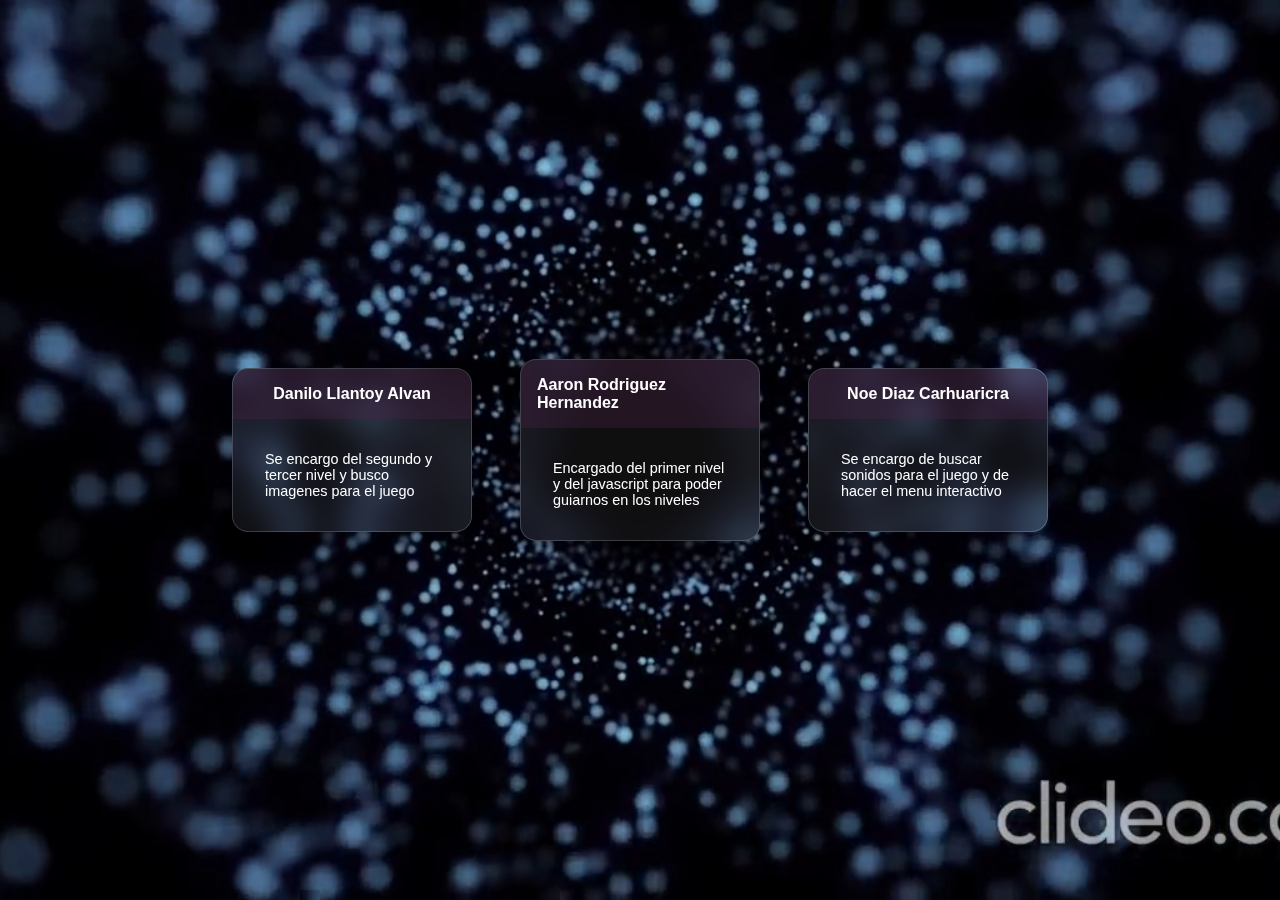
==== pages/credits.html @ 6db82391 "first commit" ====
<!DOCTYPE html>
<html lang="en">
  <head>
    <meta charset="UTF-8" />
    <meta http-equiv="X-UA-Compatible" content="IE=edge" />
    <meta name="viewport" content="width=device-width, initial-scale=1.0" />
    <title>Creditos</title>
  </head>
  <body>
    <link rel="stylesheet" href="../styles/credits-style.css" />

    <video autoplay loop muted id="videoBackground">
      <source src="../videos/credits-background.mp4" type="video/mp4" />
    </video>

    <div class="container">
      <div class="card">
        <div class="top-row background-top-row">
          <h4>Danilo Llantoy Alvan</h4>
        </div>

        <div class="content">
          <p>
            Se encargo del segundo y tercer nivel y busco imagenes para el juego
          </p>
        </div>
      </div>

      <div class="card">
        <div class="top-row background-top-row">
          <h4>Aaron Rodriguez Hernandez</h4>
        </div>

        <div class="content">
          <p>
            Encargado del primer nivel y del javascript para poder guiarnos en
            los niveles
          </p>
        </div>
      </div>

      <div class="card">
        <div class="top-row background-top-row">
          <h4>Noe Diaz Carhuaricra</h4>
        </div>

        <div class="content">
          <p>
            Se encargo de buscar sonidos para el juego y de hacer el menu
            interactivo
          </p>
        </div>
      </div>
    </div>
  </body>
</html>
---- styles/credits-style.css ----
body {
  margin: 0;
  font-family: "Roboto", sans-serif;
}

video {
  position: absolute;
  min-width: 100%;
  min-height: 100vh;
  top: 0;
  left: 50%;
  transform: translateX(-50%);
  z-index: -1;
}

:root {
  --white-text: #fff;
}

.background-top-row {
  background-color: rgba(52, 3, 45, 0.3);
  backdrop-filter: blur(0.4rem);
}

* {
  padding: 0;
  margin: 0;
  text-decoration: none;
  box-sizing: border-box;
  border: none;
}

body {
  font-family: Arial, Helvetica, sans-serif;
  background-color: rgb(106, 106, 209);
  background-size: cover;
}

.container {
  display: flex;
  justify-content: center;
  height: 100vh;
  align-items: center;
}

.card {
  border-radius: 1rem;
  box-shadow: 0 1rem 1rem rgba(0, 0, 0, 0.2);
  display: flex;
  flex-direction: column;
  margin: 1.5rem;
  overflow: hidden;
  width: 15rem;
  backdrop-filter: blur(1rem);
  background-color: rgba(255, 255, 255, 0.06);
  border: 0.1rem solid rgba(255, 255, 255, 0.18);
  color: var(--white-text);
}

.card h6 {
  letter-spacing: 0.1rem;
  text-transform: uppercase;
}

.card h2 {
  letter-spacing: 0.1rem;
  margin: 1rem 0;
}

.top-row {
  padding: 1rem;
  display: flex;
  flex-direction: column;
  align-items: center;
  justify-content: space-between;
}

.top-row i {
  font-size: 2rem;
}

.content {
  padding: 2rem;
  width: 100%;
  display: flex;
  flex-direction: column;
  align-items: flex-start;
  justify-content: space-between;
}

.content p {
  font-size: 0.9rem;
}

.button {
  border-radius: 3rem;
  color: var(--white-text);
  font-size: 0.8rem;
  padding: 0.5rem 0.3rem;
  letter-spacing: 0.1rem;
  align-self: flex-end;
  border: 0.1rem solid rgba(255, 255, 255, 0.18);
}

/* media queries */

@media (max-width: 1030px) {
  .container {
    flex-direction: column;
    justify-content: center;
    align-items: center;
    height: auto;
  }
}
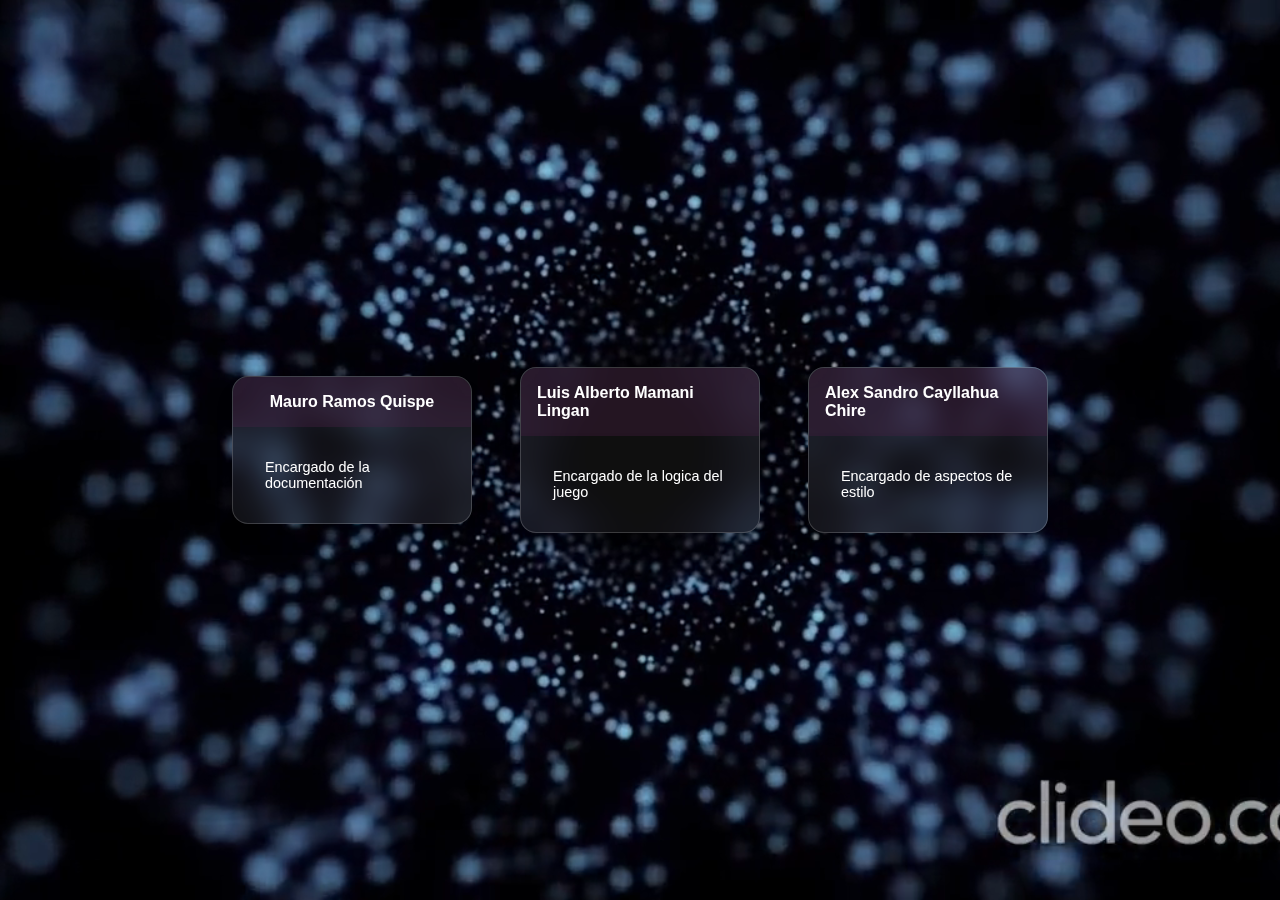
==== commit 3a3ed2af: "Credits" ====
--- a/pages/credits.html
+++ b/pages/credits.html
@@ -16,38 +16,36 @@
     <div class="container">
       <div class="card">
         <div class="top-row background-top-row">
-          <h4>Danilo Llantoy Alvan</h4>
+          <h4>Mauro Ramos Quispe</h4>
         </div>
 
         <div class="content">
           <p>
-            Se encargo del segundo y tercer nivel y busco imagenes para el juego
+            Encargado de la documentación
           </p>
         </div>
       </div>
 
       <div class="card">
         <div class="top-row background-top-row">
-          <h4>Aaron Rodriguez Hernandez</h4>
+          <h4>Luis Alberto Mamani Lingan</h4>
         </div>
 
         <div class="content">
           <p>
-            Encargado del primer nivel y del javascript para poder guiarnos en
-            los niveles
+            Encargado de la logica del juego
           </p>
         </div>
       </div>
 
       <div class="card">
         <div class="top-row background-top-row">
-          <h4>Noe Diaz Carhuaricra</h4>
+          <h4>Alex Sandro Cayllahua Chire</h4>
         </div>
 
         <div class="content">
           <p>
-            Se encargo de buscar sonidos para el juego y de hacer el menu
-            interactivo
+            Encargado de aspectos de estilo
           </p>
         </div>
       </div>
